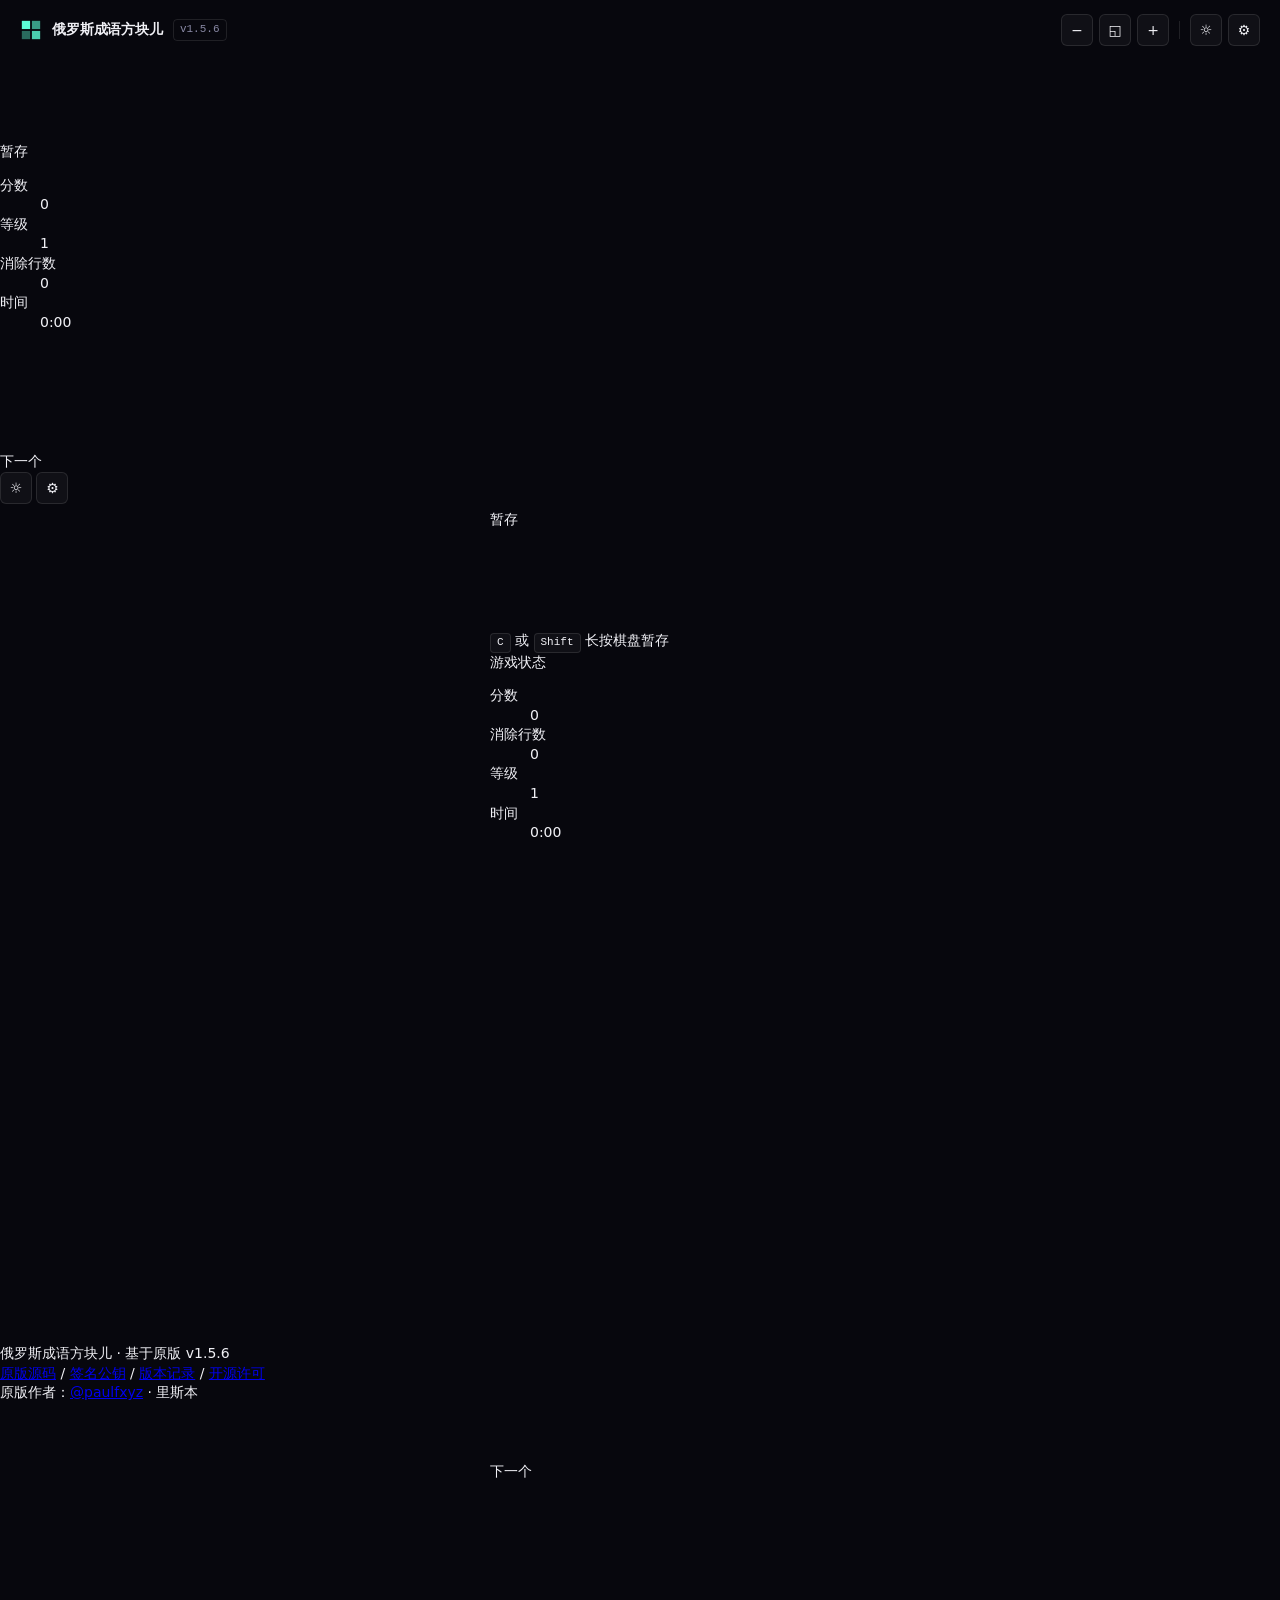
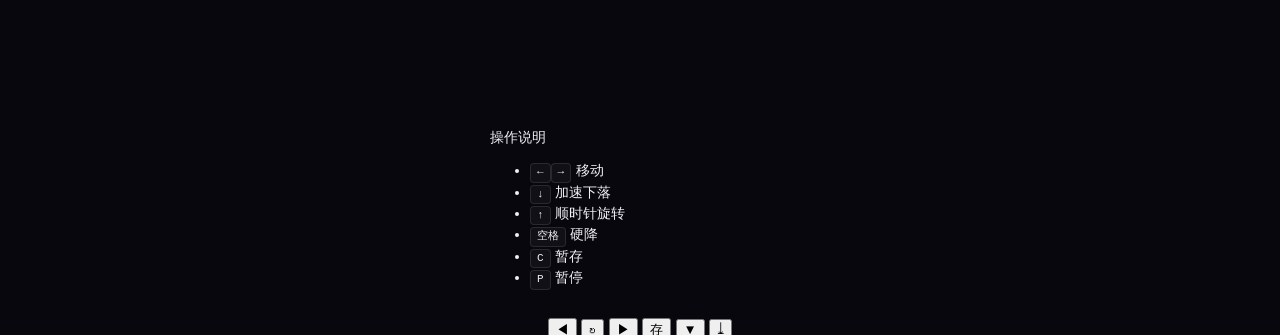
==== public/index.html @ 57b99056 "Add game page, styles, PWA manifest, service worker and idiom data" ====
<!DOCTYPE html>
<html lang="zh-CN" data-theme="modern" data-mode="dark">
<head>
  <meta charset="UTF-8" />
  <meta name="viewport" content="width=device-width, initial-scale=1, viewport-fit=cover, user-scalable=no" />
  <meta name="theme-color" content="#0a0a0f" />
  <title>俄罗斯成语方块儿</title>
  <meta name="description" content="支持离线单机运行的俄罗斯成语方块儿，可使用键盘、触摸和虚拟按键操作。" />
  <link rel="icon" type="image/svg+xml" href="assets/favicon.svg" />
  <link rel="manifest" href="manifest.webmanifest" />
  <link rel="stylesheet" href="css/base.css" />
  <link rel="stylesheet" href="css/themes.css" />
  <link rel="stylesheet" href="css/game.css" />
</head>
<body>
  <!-- Animated tetromino background -->
  <canvas id="bg-canvas" aria-hidden="true"></canvas>

  <!-- Top bar -->
  <header class="topbar">
    <div class="brand-group">
      <a class="brand" href="/" aria-label="俄罗斯成语方块儿，重新载入" title="重新载入">
        <svg width="22" height="22" viewBox="0 0 24 24" fill="none" aria-hidden="true">
          <rect x="2" y="2" width="9" height="9" fill="currentColor"/>
          <rect x="13" y="2" width="9" height="9" fill="currentColor" opacity=".6"/>
          <rect x="2" y="13" width="9" height="9" fill="currentColor" opacity=".4"/>
          <rect x="13" y="13" width="9" height="9" fill="currentColor" opacity=".8"/>
        </svg>
        <span>俄罗斯成语方块儿</span>
      </a>
      <a class="brand-version" href="https://github.com/paulfxyz/tetris/releases/tag/v1.5.6" target="_blank" rel="noopener" title="查看上游版本">v1.5.6</a>
    </div>
    <nav class="topbar-actions">
      <button class="iconbtn" id="btn-zoom-out" title="缩小" aria-label="缩小">−</button>
      <button class="iconbtn" id="btn-zoom-reset" title="适应屏幕" aria-label="适应屏幕">◱</button>
      <button class="iconbtn" id="btn-zoom-in" title="放大" aria-label="放大">+</button>
      <span class="sep" aria-hidden="true"></span>
      <button class="iconbtn" id="btn-mode" title="明暗模式" aria-label="切换明暗模式">☼</button>
      <button class="iconbtn" id="btn-settings" title="设置" aria-label="设置">⚙</button>
    </nav>
  </header>

  <!-- Mobile floating bar (HOLD · stats · NEXT · actions). Hidden on desktop via CSS. -->
  <div class="mobile-bar" id="mobile-bar" aria-label="游戏状态">
    <div class="mb-mini">
      <span class="mb-mini-label">暂存</span>
      <canvas id="hold-canvas-mobile" width="96" height="96" aria-label="暂存的成语方块"></canvas>
    </div>
    <dl class="mb-stats">
      <dt class="mb-stat-l">分数</dt><dd class="mb-stat-v" id="mb-score">0</dd>
      <dt class="mb-stat-l">等级</dt><dd class="mb-stat-v" id="mb-level">1</dd>
      <dt class="mb-stat-l">消除行数</dt><dd class="mb-stat-v" id="mb-lines">0</dd>
      <dt class="mb-stat-l">时间</dt><dd class="mb-stat-v" id="mb-time">0:00</dd>
    </dl>
    <div class="mb-mini">
      <span class="mb-mini-label">下一个</span>
      <canvas id="next-canvas-mobile" width="96" height="120" aria-label="即将出场的成语方块"></canvas>
    </div>
    <div class="mb-actions">
      <button class="iconbtn" id="btn-mode-mobile" title="明暗模式" aria-label="切换明暗模式">☼</button>
      <button class="iconbtn" id="btn-settings-mobile" title="设置" aria-label="设置">⚙</button>
    </div>
  </div>

  <!-- Main game stage -->
  <main class="stage">
    <div class="game-wrap" id="game-wrap">

      <!-- Left HUD -->
      <aside class="hud hud-left">
        <div class="hud-block">
          <div class="hud-label">暂存</div>
          <canvas id="hold-canvas" width="96" height="96" aria-label="暂存的成语方块"></canvas>
          <div class="hud-hint" aria-hidden="true">
            <span class="hint-desktop"><kbd>C</kbd> 或 <kbd>Shift</kbd></span>
            <span class="hint-mobile">长按棋盘暂存</span>
          </div>
        </div>
        <div class="hud-block">
          <div class="hud-label">游戏状态</div>
          <dl class="stats">
            <dt>分数</dt><dd id="stat-score">0</dd>
            <dt>消除行数</dt><dd id="stat-lines">0</dd>
            <dt>等级</dt><dd id="stat-level">1</dd>
            <dt>时间</dt><dd id="stat-time">0:00</dd>
          </dl>
        </div>
      </aside>

      <!-- Board -->
      <section class="board-frame" aria-label="游戏棋盘">
        <canvas id="game-canvas" width="300" height="600"></canvas>

        <!-- Overlay: title / pause / game over -->
        <div class="overlay" id="overlay">
          <div class="overlay-card" id="overlay-card">
            <!-- Filled by JS -->
          </div>
        </div>
      </section>

      <!-- Right HUD -->
      <aside class="hud hud-right">
        <div class="hud-block">
          <div class="hud-label">下一个</div>
          <canvas id="next-canvas" width="96" height="240" aria-label="即将出场的成语方块"></canvas>
        </div>
        <div class="hud-block hud-keys">
          <div class="hud-label">操作说明</div>
          <ul class="keys">
            <li><kbd>←</kbd><kbd>→</kbd> 移动</li>
            <li><kbd>↓</kbd> 加速下落</li>
            <li><kbd>↑</kbd> 顺时针旋转</li>
            <li><kbd>空格</kbd> 硬降</li>
            <li><kbd>C</kbd> 暂存</li>
            <li><kbd>P</kbd> 暂停</li>
          </ul>
        </div>
      </aside>
    </div>

    <!-- Virtual pad -->
    <div class="vpad" id="vpad" aria-label="虚拟按键">
      <button class="vbtn" data-action="left" aria-label="向左移动">◀</button>
      <button class="vbtn" data-action="rotate" aria-label="顺时针旋转">↻</button>
      <button class="vbtn" data-action="right" aria-label="向右移动">▶</button>
      <button class="vbtn" data-action="hold" aria-label="暂存">存</button>
      <button class="vbtn vbtn-down" data-action="soft" aria-label="加速下落">▼</button>
      <button class="vbtn vbtn-drop" data-action="drop" aria-label="硬降">⤓</button>
    </div>
  </main>

  <!-- 设置 dialog -->
  <dialog id="settings-dialog" class="dialog">
    <form method="dialog" class="dialog-form">
      <h2>设置</h2>

      <fieldset>
        <legend>主题</legend>
        <label><input type="radio" name="theme" value="classic" /> <span>经典：黑白方块</span></label>
        <label><input type="radio" name="theme" value="color" /> <span>彩色：像素方块</span></label>
        <label><input type="radio" name="theme" value="modern" /> <span>现代：玻璃方块与动画</span></label>
      </fieldset>

      <fieldset>
        <legend>明暗模式</legend>
        <label><input type="radio" name="mode" value="dark" /> <span>深色</span></label>
        <label><input type="radio" name="mode" value="light" /> <span>浅色</span></label>
      </fieldset>

      <fieldset>
        <legend>显示</legend>
        <label class="row"><span>缩放</span>
          <input type="range" name="zoom" min="60" max="160" step="5" />
          <output name="zoom-out">100%</output>
        </label>
        <label class="row"><span>适应屏幕</span>
          <input type="checkbox" name="fit" />
        </label>
        <label class="row"><span>显示虚拟按键</span>
          <select name="vpad-mode">
            <option value="auto">自动（触摸设备）</option>
            <option value="always">始终显示</option>
            <option value="never">始终隐藏</option>
          </select>
        </label>
      </fieldset>

      <fieldset>
        <legend>声音</legend>
        <label class="row"><span>音效</span><input type="checkbox" name="sfx" /></label>
        <label class="row"><span>音乐</span><input type="checkbox" name="music" /></label>
      </fieldset>

      <fieldset>
        <legend>可选排行榜</legend>
        <label class="row"><span>排行榜服务地址</span>
          <input type="url" name="server" placeholder="留空使用本站可选服务" />
        </label>
        <p class="hint">排行榜为可选功能。断网或服务不可用时仍能游戏并保存本地成绩；下载本地成绩无需联网。</p>
      </fieldset>

      <menu>
        <button value="cancel">关闭</button>
        <button value="save" class="primary">保存</button>
      </menu>
    </form>
  </dialog>

  <!-- Game-over dialog -->
  <dialog id="gameover-dialog" class="dialog">
    <form method="dialog" class="dialog-form" id="gameover-form">
      <h2>游戏结束</h2>
      <p class="final">
        <span><strong id="go-score">0</strong> 分</span>
        <span><strong id="go-lines">0</strong> 行</span>
        <span>等级 <strong id="go-level">1</strong></span>
        <span><strong id="go-time">0:00</strong></span>
      </p>

      <label class="row"><span>昵称</span><input name="name" maxlength="32" required placeholder="玩家" autocomplete="off" /></label>
      <label class="row"><span>留言</span><input name="tagline" maxlength="64" placeholder="我喜欢成语方块" autocomplete="off" /></label>
      <label class="row"><span>邮箱（可选）</span><input name="email" type="email" maxlength="120" placeholder="邮箱地址" autocomplete="off" /></label>

      <p class="hint" id="go-status"></p>

      <menu>
        <button value="cancel" formnovalidate>跳过</button>
        <button value="download" class="ghost">下载本地成绩</button>
        <button value="submit" class="primary">提交并下载</button>
      </menu>
    </form>
  </dialog>

  <!-- Footer -->
  <footer class="footer">
    <span>俄罗斯成语方块儿 · 基于原版 v1.5.6</span>
    <br />
    <a href="https://github.com/paulfxyz/tetris" target="_blank" rel="noopener">原版源码</a>
    <span class="sep">/</span>
    <a href="/pubkey.asc" target="_blank" rel="noopener">签名公钥</a>
    <span class="sep">/</span>
    <a href="https://github.com/paulfxyz/tetris/releases" target="_blank" rel="noopener">版本记录</a>
    <span class="sep">/</span>
    <a href="https://github.com/paulfxyz/tetris/blob/main/LICENSE" target="_blank" rel="noopener">开源许可</a>
    <br />
    <span>原版作者：<a href="https://github.com/paulfxyz" target="_blank" rel="noopener">@paulfxyz</a> · 里斯本</span>
  </footer>

  <script type="module" src="js/app.js"></script>
</body>
</html>
---- public/css/base.css ----
/* tetris — base.css
 * Reset, layout, generic chrome. Theme-agnostic. */

*, *::before, *::after { box-sizing: border-box; }
html, body { margin: 0; padding: 0; height: 100%; }
html { -webkit-text-size-adjust: 100%; }
body {
  font-family: system-ui, 'PingFang SC', 'Microsoft YaHei', sans-serif;
  font-size: 14px;
  line-height: 1.4;
  color: var(--color-text);
  background: var(--color-bg);
  overscroll-behavior: none;
  -webkit-tap-highlight-color: transparent;
  touch-action: manipulation;
  min-height: 100dvh;
  overflow: hidden;
}

/* Background canvas (tetromino field) */
#bg-canvas {
  position: fixed; inset: 0;
  width: 100%; height: 100%;
  z-index: 0;
  pointer-events: none;
  opacity: var(--bg-opacity, .35);
}

/* Topbar */
.topbar {
  position: relative;
  z-index: 10;
  display: flex; align-items: center; justify-content: space-between;
  padding: 14px 20px;
  padding-top: max(14px, env(safe-area-inset-top));
}
.brand-group { display: inline-flex; align-items: center; gap: 10px; }
.brand {
  display: inline-flex; align-items: center; gap: 10px;
  text-decoration: none; color: var(--color-text);
  font-weight: 700; letter-spacing: -.01em;
  cursor: pointer;
}
.brand:hover { opacity: .85; }
.brand svg { color: var(--color-accent); }
.brand-version {
  font-family: 'JetBrains Mono', monospace;
  font-size: 11px; font-weight: 500;
  color: var(--color-text-muted);
  padding: 2px 6px;
  border: 1px solid var(--color-border);
  border-radius: 4px;
  text-decoration: none;
  transition: color .15s ease, border-color .15s ease;
}
.brand-version:hover { color: var(--color-text); border-color: var(--color-text-muted); }
.topbar-actions { display: flex; align-items: center; gap: 6px; }
.iconbtn {
  height: 32px; min-width: 32px; padding: 0 8px;
  background: var(--color-surface);
  color: var(--color-text);
  border: 1px solid var(--color-border);
  border-radius: 6px;
  font-family: inherit; font-size: 14px;
  cursor: pointer;
  transition: background .15s, transform .1s, border-color .15s;
}
.iconbtn:hover { background: var(--color-surface-hover); }
.iconbtn:active { transform: scale(.96); }
.topbar-actions .sep {
  width: 1px; height: 18px; background: var(--color-border); margin: 0 4px;
}

/* Stage */
.stage {
  position: relative; z-index: 5;
  display: flex; flex-direction: column; align-items: center;
  gap: 14px;
  padding: 6px 16px 16px;
  padding-bottom: max(16px, env(safe-area-inset-bottom));
  height: calc(100dvh - 60px);
}

/* Dialog (settings & game-over) */
.dialog {
  border: 1px solid var(--color-border);
  background: var(--color-surface-strong);
  color: var(--color-text);
  border-radius: 12px;
  padding: 0;
  max-width: 480px; width: calc(100% - 32px);
  box-shadow: 0 20px 60px rgba(0,0,0,.4);
}
.dialog::backdrop {
  /* v1.5.6 — strengthen the backdrop on mobile so the dialog reads as a
   * full takeover even when iOS bleeds position:fixed siblings on top of
   * the dialog top-layer. The JS-driven `body.dialog-open` rule in
   * game.css also hides the vpad + mobile-bar entirely while we're up. */
  background: rgba(0,0,0,.78);
  backdrop-filter: blur(8px);
  -webkit-backdrop-filter: blur(8px);
}
.dialog-form { padding: 22px 24px; display: grid; gap: 14px; }
.dialog-form h2 { margin: 0 0 4px; font-size: 18px; font-weight: 700; }
.dialog-form fieldset {
  border: 1px solid var(--color-border);
  border-radius: 8px;
  padding: 12px 14px;
  display: grid; gap: 8px;
}
.dialog-form legend { padding: 0 6px; color: var(--color-text-muted); font-size: 12px; text-transform: uppercase; letter-spacing: .06em; }
.dialog-form label { display: flex; align-items: center; gap: 10px; cursor: pointer; }
.dialog-form label.row { display: grid; grid-template-columns: minmax(75px, 110px) minmax(0, 1fr) auto; gap: 8px; align-items: center; }
.dialog-form label.row > span { color: var(--color-text-muted); font-size: 13px; }
.dialog-form input[type=text],
.dialog-form input[type=email],
.dialog-form input[type=url],
.dialog-form select,
.dialog-form input:not([type]) {
  background: var(--color-surface);
  border: 1px solid var(--color-border);
  color: var(--color-text);
  border-radius: 6px;
  padding: 8px 10px;
  font: inherit;
  width: 100%;
}
.dialog-form input[type=range] { width: 100%; }
.dialog-form input, .dialog-form select { min-width: 0; }
.dialog-form menu { flex-wrap: wrap; }
.dialog-form, .overlay-card { overflow-wrap: anywhere; }
.dialog-form .hint { font-size: 12px; color: var(--color-text-muted); margin: 0; }
.dialog-form menu { display: flex; gap: 8px; justify-content: flex-end; margin: 4px 0 0; padding: 0; list-style: none; }
.dialog-form menu button {
  background: var(--color-surface);
  border: 1px solid var(--color-border);
  color: var(--color-text);
  padding: 8px 14px;
  border-radius: 6px;
  font: inherit;
  cursor: pointer;
}
.dialog-form menu button.primary {
  background: var(--color-accent);
  color: var(--color-on-accent);
  border-color: transparent;
  font-weight: 600;
}
.dialog-form menu button.ghost { background: transparent; }
.final { display: flex; gap: 14px; flex-wrap: wrap; color: var(--color-text-muted); margin: 0; }
.final strong { color: var(--color-text); font-family: 'JetBrains Mono', monospace; }

kbd {
  display: inline-block;
  padding: 1px 6px;
  background: var(--color-surface);
  border: 1px solid var(--color-border);
  border-radius: 4px;
  font-family: 'JetBrains Mono', monospace;
  font-size: 11px;
  color: var(--color-text);
}

/* Reduce motion */
@media (prefers-reduced-motion: reduce) {
  *, *::before, *::after { animation: none !important; transition: none !important; }
}
---- public/css/themes.css ----
/* tetris — themes.css
 * 3 themes × 2 modes (dark/light). Theme is set on <html data-theme=…> data-mode=…
 *
 * Tokens:
 *   --color-bg              page background
 *   --color-surface         panels
 *   --color-surface-strong  dialog
 *   --color-surface-hover   hover
 *   --color-border          hairlines
 *   --color-text            primary text
 *   --color-text-muted      secondary text
 *   --color-accent          primary CTA
 *   --color-on-accent       text on accent
 *   --color-grid            playfield gridline
 *   --color-board-bg        inside the board
 *   --font-game             font used for HUD numbers
 *   --piece-*               tetromino fills
 *   --board-style           'flat' | 'glass' | 'pixel'
 *   --bg-opacity            background canvas opacity
 *   --modern-glow           how much modern theme glows (0..1)
 */

/* =====================================================================
 * MODERN — glass blocks, neon, animated. Lots of motion and effects.
 * ===================================================================== */
html[data-theme="modern"][data-mode="dark"] {
  --color-bg: #07070d;
  --color-surface: rgba(255, 255, 255, .04);
  --color-surface-strong: #0e0e18;
  --color-surface-hover: rgba(255, 255, 255, .08);
  --color-border: rgba(255, 255, 255, .10);
  --color-text: #f0f0f5;
  --color-text-muted: #8a8aa6;
  --color-accent: #5cffd8;
  --color-on-accent: #04201a;
  --color-grid: rgba(255, 255, 255, .045);
  --color-board-bg: rgba(8, 8, 18, .55);
  --font-game: 'Space Grotesk', sans-serif;
  --board-style: glass;
  --bg-opacity: .45;
  --modern-glow: 1;
  --piece-I: #5cffd8;
  --piece-O: #ffd166;
  --piece-T: #c084fc;
  --piece-S: #34d399;
  --piece-Z: #ff6b9d;
  --piece-J: #60a5fa;
  --piece-L: #fb923c;
}
html[data-theme="modern"][data-mode="light"] {
  --color-bg: #f3f4f8;
  --color-surface: rgba(255, 255, 255, .65);
  --color-surface-strong: #ffffff;
  --color-surface-hover: rgba(0, 0, 0, .04);
  --color-border: rgba(15, 15, 30, .12);
  --color-text: #0e0e18;
  --color-text-muted: #58586c;
  --color-accent: #0ea5e9;
  --color-on-accent: #ffffff;
  --color-grid: rgba(0, 0, 0, .05);
  --color-board-bg: rgba(255, 255, 255, .72);
  --font-game: 'Space Grotesk', sans-serif;
  --board-style: glass;
  --bg-opacity: .25;
  --modern-glow: .6;
  --piece-I: #06b6d4;
  --piece-O: #f59e0b;
  --piece-T: #a855f7;
  --piece-S: #10b981;
  --piece-Z: #ef4444;
  --piece-J: #2563eb;
  --piece-L: #ea580c;
}

/* =====================================================================
 * COLOR — vibrant GBC pixel art. Strong, saturated, big chunky pixels.
 * ===================================================================== */
html[data-theme="color"][data-mode="dark"] {
  --color-bg: #1a1c2c;
  --color-surface: #2c2e44;
  --color-surface-strong: #20223a;
  --color-surface-hover: #383a55;
  --color-border: #585b7a;
  --color-text: #ffffff;
  --color-text-muted: #b0b3d0;
  --color-accent: #ffcd75;
  --color-on-accent: #1a1c2c;
  --color-grid: #2c2e44;
  --color-board-bg: #0e0f1a;
  --font-game: 'Press Start 2P', 'JetBrains Mono', monospace;
  --board-style: pixel;
  --bg-opacity: .35;
  --modern-glow: 0;
  --piece-I: #41a6f6;
  --piece-O: #ffcd75;
  --piece-T: #b25dff;
  --piece-S: #59c135;
  --piece-Z: #ef4f88;
  --piece-J: #29adff;
  --piece-L: #ef7d57;
}
html[data-theme="color"][data-mode="light"] {
  /* Bright candy palette — like a sun-bleached arcade cabinet */
  --color-bg: #ffe8a3;
  --color-surface: #ffffff;
  --color-surface-strong: #fff7e0;
  --color-surface-hover: #fff0c0;
  --color-border: #4a3a1a;
  --color-text: #1a1c2c;
  --color-text-muted: #5a4a30;
  --color-accent: #e53170;
  --color-on-accent: #ffffff;
  --color-grid: #fff0c0;
  --color-board-bg: #fff7e0;
  --font-game: 'Press Start 2P', 'JetBrains Mono', monospace;
  --board-style: pixel;
  --bg-opacity: .55;
  --modern-glow: 0;
  --piece-I: #15a3d8;
  --piece-O: #ff9f1c;
  --piece-T: #b14aff;
  --piece-S: #34a800;
  --piece-Z: #e53170;
  --piece-J: #2255cc;
  --piece-L: #ff6b35;
}

/* =====================================================================
 * CLASSIC — STRICTLY black & white. No tints, no colors. Game Boy DMG.
 * ===================================================================== */
html[data-theme="classic"][data-mode="dark"] {
  /* Terminal: pure black + monochrome whites */
  --color-bg: #000000;
  --color-surface: #0a0a0a;
  --color-surface-strong: #0f0f0f;
  --color-surface-hover: #1a1a1a;
  --color-border: #2a2a2a;
  --color-text: #ffffff;
  --color-text-muted: #888888;
  --color-accent: #ffffff;
  --color-on-accent: #000000;
  --color-grid: #1a1a1a;
  --color-board-bg: #050505;
  --font-game: 'JetBrains Mono', monospace;
  --board-style: flat;
  --bg-opacity: .12;
  --modern-glow: 0;
  /* All pieces use white/grey shades — STRICTLY monochrome */
  --piece-I: #ffffff;
  --piece-O: #e0e0e0;
  --piece-T: #c8c8c8;
  --piece-S: #b0b0b0;
  --piece-Z: #989898;
  --piece-J: #808080;
  --piece-L: #686868;
}
html[data-theme="classic"][data-mode="light"] {
  /* Paper/printer style — strict black ink on warm white */
  --color-bg: #f4f1ea;
  --color-surface: #ffffff;
  --color-surface-strong: #ffffff;
  --color-surface-hover: #ece8df;
  --color-border: #1a1a1a;
  --color-text: #000000;
  --color-text-muted: #555555;
  --color-accent: #000000;
  --color-on-accent: #ffffff;
  --color-grid: #d8d4cb;
  --color-board-bg: #ffffff;
  --font-game: 'JetBrains Mono', monospace;
  --board-style: flat;
  --bg-opacity: .10;
  --modern-glow: 0;
  /* All pieces use black/grey shades */
  --piece-I: #000000;
  --piece-O: #1a1a1a;
  --piece-T: #333333;
  --piece-S: #4d4d4d;
  --piece-Z: #666666;
  --piece-J: #808080;
  --piece-L: #999999;
}
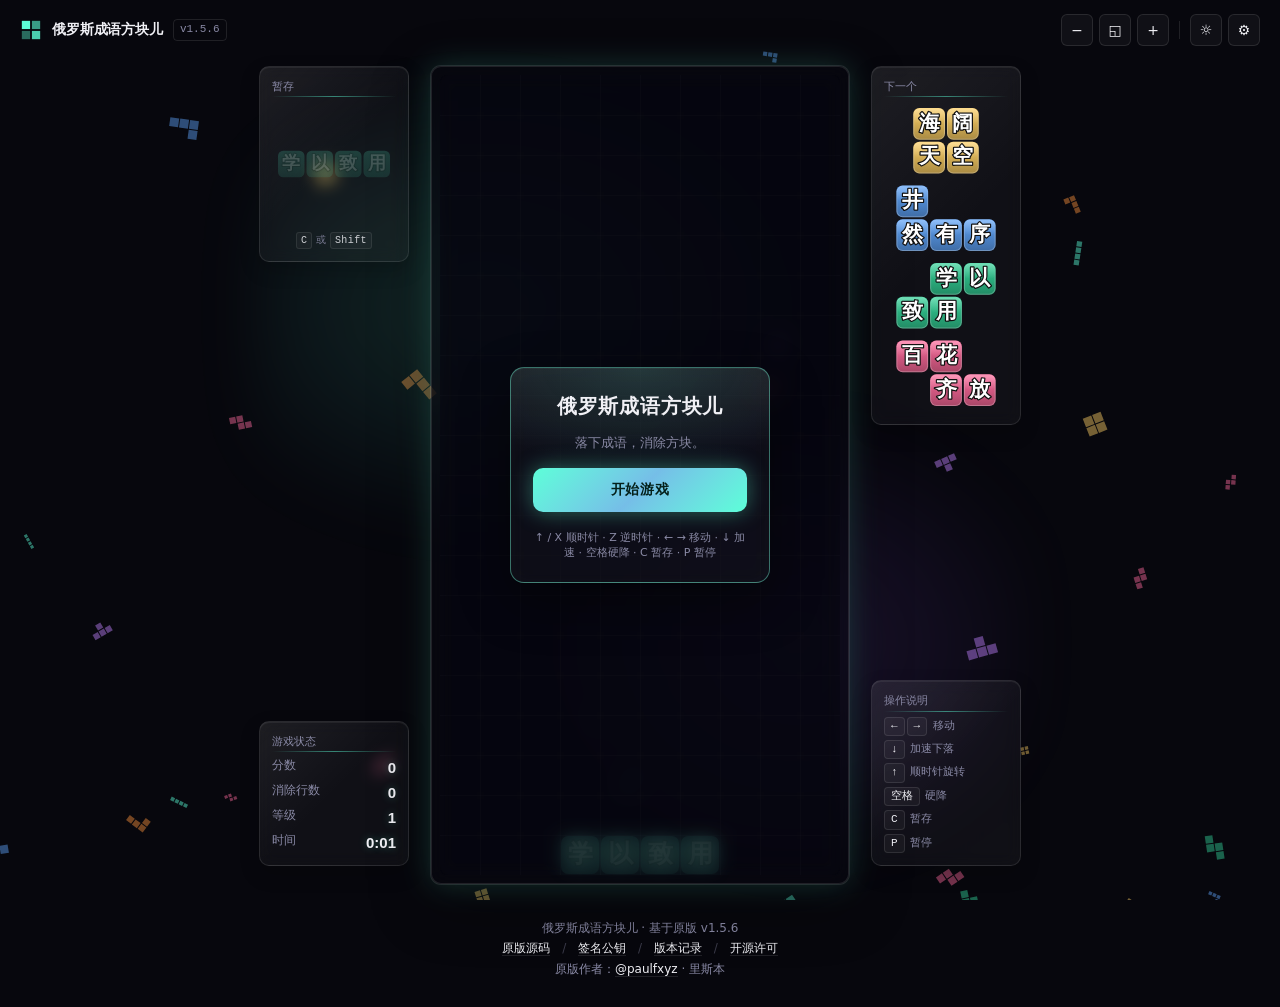
==== commit f51558c8: "Publish current idiom tetris demo" ====
--- a/public/index.html
+++ b/public/index.html
@@ -19,7 +19,7 @@
   <!-- Top bar -->
   <header class="topbar">
     <div class="brand-group">
-      <a class="brand" href="/" aria-label="俄罗斯成语方块儿，重新载入" title="重新载入">
+      <a class="brand" href="./" aria-label="俄罗斯成语方块儿，重新载入" title="重新载入">
         <svg width="22" height="22" viewBox="0 0 24 24" fill="none" aria-hidden="true">
           <rect x="2" y="2" width="9" height="9" fill="currentColor"/>
           <rect x="13" y="2" width="9" height="9" fill="currentColor" opacity=".6"/>
--- a/public/css/game.css
+++ b/public/css/game.css
@@ -0,0 +1,833 @@
+/* tetris — game.css
+ * Layout of HUDs, board, virtual pad and overlay. */
+
+/* Single source of truth for board size: --board-h (CSS pixels, no DPR/transform).
+ * Set by app.js fitToScreen() based on available viewport, then multiplied by the
+ * user's manual zoom (60–160%). All downstream sizes (canvas, HUDs, gap) derive
+ * from this so the layout cannot disagree with itself. */
+.game-wrap {
+  /* v1.4.1: both --board-h AND --board-w set explicitly by app.js (applyBoardSize).
+   * The JS computes an INTEGER cell size that fits both height & width budgets,
+   * then sets --board-h = cell*20 and --board-w = cell*10. CSS never derives
+   * either dimension from the other — that was the v1.4.0 bug: --board-w =
+   * calc(--board-h/2) plus a CSS transition meant the canvas's width and height
+   * could disagree mid-transition, leaving a phantom empty band at the bottom
+   * of the board frame. No transitions on board dims — instant snap. */
+  --board-h: 600px;
+  --board-w: 300px;
+  --hud-w: clamp(96px, calc(var(--board-h) * .22), 150px);
+  --gap: clamp(8px, calc(var(--board-h) * .03), 22px);
+
+  display: grid;
+  /* v1.4.3: middle column is `auto` (not `var(--board-w)`) so .board-frame
+   * shrink-wraps tightly around its canvas. Otherwise, with global border-box
+   * box-sizing, the frame's content area = --board-w minus 18px (padding+border),
+   * so the canvas (at --board-w) would overflow the frame's right edge by ~18px. */
+  grid-template-columns: var(--hud-w) auto var(--hud-w);
+  gap: var(--gap);
+  justify-content: center;
+  /* align-items: start makes HUD columns match the board's intrinsic height
+   * instead of stretching to the tallest sibling. Combined with the board
+   * canvas being height: var(--board-h), this guarantees the row's effective
+   * height = the board's height — no empty space below the board on zoom-out. */
+  align-items: start;
+  /* No transform: scale() anywhere. Zoom is realized by changing --board-h
+   * directly, which makes the canvas's CSS size change — so getBoundingClientRect()
+   * and canvas.width agree, no aliasing, no smear, no empty space mismatch.
+   * No CSS transition on --board-h / --board-w either: a 200 ms tween between
+   * old and new sizes made renderer.resize() (called after a double-rAF) capture
+   * an intermediate width while the final height kept growing — exactly what
+   * produced the empty band reported in v1.4.0. Snap instantly instead. */
+}
+
+/* HUDs flex to fill the board's height: HOLD (or NEXT) sits flush at the top,
+ * the remaining HUD block (STATS / KEYS) anchored at the bottom. This keeps
+ * both side rails visually aligned with the top and bottom of the board
+ * regardless of how tall the board ends up. */
+.hud { height: var(--board-h); justify-content: space-between; }
+
+.hud { display: flex; flex-direction: column; gap: 14px; }
+.hud-block {
+  background: var(--color-surface);
+  border: 1px solid var(--color-border);
+  border-radius: 10px;
+  padding: 12px;
+  backdrop-filter: blur(8px);
+}
+.hud-label {
+  font-size: 11px;
+  text-transform: uppercase;
+  letter-spacing: .12em;
+  color: var(--color-text-muted);
+  margin-bottom: 8px;
+}
+.hud-block canvas {
+  display: block; width: 100%; height: auto;
+  image-rendering: pixelated;
+}
+/* Keep CSS sizing independent of the repeatedly resized bitmap. */
+#hold-canvas { aspect-ratio: 1; }
+#next-canvas { aspect-ratio: 2 / 5; }
+.hud-hint {
+  margin-top: 6px;
+  font-size: 10px;
+  letter-spacing: .04em;
+  color: var(--color-text-muted);
+  text-align: center;
+  line-height: 1.3;
+  opacity: .85;
+}
+.hud-hint kbd {
+  font-family: 'JetBrains Mono', monospace;
+  font-size: 10px;
+  padding: 1px 4px;
+  border: 1px solid var(--color-border);
+  border-radius: 3px;
+  background: var(--color-surface);
+}
+/* Show mobile hint only on coarse pointers (touch), desktop hint on fine pointers */
+.hud-hint .hint-mobile { display: none; }
+@media (pointer: coarse) {
+  .hud-hint .hint-desktop { display: none; }
+  .hud-hint .hint-mobile { display: inline; }
+}
+.stats { margin: 0; display: grid; grid-template-columns: auto 1fr; gap: 4px 10px; }
+.stats dt { color: var(--color-text-muted); font-size: 12px; }
+.stats dd {
+  margin: 0;
+  font-family: var(--font-game);
+  font-variant-numeric: tabular-nums lining-nums;
+  font-size: 15px; font-weight: 600;
+  text-align: right;
+}
+.keys { list-style: none; padding: 0; margin: 0; display: grid; gap: 4px; font-size: 12px; color: var(--color-text-muted); }
+.keys kbd { margin-right: 2px; }
+.keys, .hud-label { letter-spacing: normal; }
+.keys { font-size: 11px; }
+
+/* Board */
+.board-frame {
+  position: relative;
+  background: var(--color-board-bg);
+  border: 1px solid var(--color-border);
+  border-radius: 10px;
+  padding: 8px;
+  /* v1.4.3: width:max-content + overflow:hidden together guarantee the frame
+   * is sized exactly to its canvas (canvas drives width, frame's padding adds
+   * to outer width) AND any future bleed-past-edge cannot escape the rounded
+   * border. Fixes the right-overflow bug where cells were drawn past the frame. */
+  width: max-content;
+  overflow: hidden;
+  backdrop-filter: blur(10px);
+  box-shadow: 0 10px 30px rgba(0,0,0,.25);
+}
+html[data-theme="classic"] .board-frame { box-shadow: 0 0 0 1px var(--color-border); }
+html[data-theme="color"] .board-frame { box-shadow: inset 0 0 0 2px var(--color-border); border-radius: 4px; }
+html[data-theme="color"] .hud-block { border-radius: 4px; box-shadow: inset 0 0 0 2px var(--color-border); }
+
+/* Board dimensions.
+ * Base 300x600. On taller windows we expand both dims while preserving the
+ * 1:2 aspect ratio so the playfield naturally fills more vertical space
+ * without ever clipping. clamp() picks the size based on viewport height. */
+/* Canvas derives directly from --board-h. No clamps, no dvh, no aspect-ratio
+ * override — width is exactly half the height, always. JS snaps --board-h to
+ * a multiple of ROWS (20) so the cell size (= width/10 = height/20) is an
+ * integer number of CSS pixels — that's what guarantees the play grid
+ * aligns pixel-perfectly with the board frame at every zoom level. */
+#game-canvas {
+  display: block;
+  width: var(--board-w);
+  height: var(--board-h);
+  image-rendering: auto;
+}
+
+/* Overlay (title / pause / game over).
+ * The full-board dim+blur backdrop. .overlay-card is a properly styled
+ * floating card centered inside it — not a bare grid — so the Press Start
+ * screen reads as a real modal: padded, rounded, bordered, glowed. */
+/* v1.4.3: solid rgba background BEFORE color-mix() so iOS Safari (which can
+ * fail color-mix() silently and end up transparent → invisible overlay) has
+ * a reliable fallback. Same for the card. */
+.overlay {
+  position: absolute; inset: 8px;
+  display: flex; align-items: center; justify-content: center;
+  border-radius: 8px;
+  background: rgba(0, 0, 0, .55);
+  background: color-mix(in srgb, var(--color-board-bg) 78%, transparent);
+  backdrop-filter: blur(8px);
+  -webkit-backdrop-filter: blur(8px);
+  text-align: center;
+  padding: 16px;
+  transition: opacity .2s;
+}
+.overlay[hidden] { display: none; }
+.overlay[data-mode="pause"] {
+  inset: 8px 8px auto auto; padding: 0; background: none;
+  backdrop-filter: none; -webkit-backdrop-filter: none;
+}
+.overlay[data-mode="pause"] .overlay-card {
+  display: block; width: auto; padding: 0; border: 0;
+  box-shadow: none; background: none; backdrop-filter: none; -webkit-backdrop-filter: none;
+}
+.overlay[data-mode="pause"] button {
+  padding: 5px 8px; font-size: 12px; color: var(--color-text);
+  background: var(--color-surface); border: 1px solid var(--color-border); border-radius: 5px;
+}
+@media (max-width: 760px) {
+  .overlay[data-mode="pause"] { top: 68px; z-index: 31; }
+}
+.overlay-card {
+  display: grid;
+  gap: 14px;
+  /* Sized to scale with the larger desktop boards while staying readable. */
+  width: min(260px, calc(100% - 32px));
+  padding: 24px 22px 22px;
+  border-radius: 14px;
+  background: rgba(20, 20, 24, .92);
+  background: color-mix(in srgb, var(--color-surface) 92%, transparent);
+  border: 1px solid var(--color-border);
+  box-shadow:
+    0 1px 0 rgba(255,255,255,.04) inset,
+    0 18px 50px rgba(0,0,0,.45);
+  backdrop-filter: blur(10px);
+  -webkit-backdrop-filter: blur(10px);
+}
+.overlay-card h1 {
+  font-family: var(--font-game);
+  font-size: 20px; margin: 0;
+  letter-spacing: .04em;
+}
+.overlay-card p { margin: 0; color: var(--color-text-muted); font-size: 13px; }
+.overlay-card .cta {
+  background: var(--color-accent); color: var(--color-on-accent);
+  border: none; padding: 12px 18px; border-radius: 10px;
+  font: inherit; font-weight: 600; cursor: pointer;
+  font-family: var(--font-game);
+  letter-spacing: .04em;
+  margin-top: 2px;
+}
+.overlay-card .cta:active { transform: scale(.97); }
+.overlay-card small { color: var(--color-text-muted); font-size: 11px; margin-top: 4px; }
+
+/* Virtual pad */
+.vpad {
+  display: none;
+  grid-template-columns: repeat(3, 1fr);
+  gap: 10px;
+  width: min(360px, 100%);
+}
+body.vpad-on .vpad { display: grid; }
+.vbtn {
+  height: 56px;
+  background: var(--color-surface);
+  border: 1px solid var(--color-border);
+  color: var(--color-text);
+  border-radius: 10px;
+  font-size: 22px;
+  font-family: inherit;
+  cursor: pointer;
+  user-select: none;
+  -webkit-user-select: none;
+  touch-action: manipulation;
+  transition: background .12s, transform .08s;
+}
+.vbtn:active { background: var(--color-surface-hover); transform: scale(.96); }
+.vbtn-drop { background: color-mix(in srgb, var(--color-accent) 18%, var(--color-surface)); }
+
+/* =====================================================================
+ * MOBILE-ONLY HUD HIDDEN ON DESKTOP
+ * The .mobile-bar element exists in the DOM for all viewports but must
+ * NEVER show on desktop. The mobile media query below re-enables it.
+ * ===================================================================== */
+.mobile-bar { display: none; }
+
+/* =====================================================================
+ * MOBILE (v1.5.0 redesign) — fullscreen board + gesture-first
+ * =====================================================================
+ * Goals:
+ *   - The BOARD is the entire screen, edge-to-edge. No padding, no margin,
+ *     no frame border eating pixels. The play area is the primary surface.
+ *   - A minimal top floating bar shows HOLD · stats · NEXT, overlaid on the
+ *     board with a subtle backdrop so it never blocks play.
+ *   - Gestures are the primary control: tap=rotate, swipe L/R=move,
+ *     swipe down=soft drop, swipe up=hard drop, long-press=hold.
+ *   - The vpad is a floating safety net: at very low opacity by default
+ *     (so users can DISCOVER the gestures), reveals at full opacity when
+ *     touched on a non-swipe area. Tap a button to act, tap outside to dismiss. */
+@media (max-width: 760px) {
+  /* v1.5.3 — lock the document so iOS Safari can't rubber-band scroll the
+   * whole page during a soft-drop drag. `position: fixed` on body removes
+   * the document from the scroll container entirely — stronger than just
+   * `overflow: hidden`, which iOS sometimes still scrolls past.
+   *
+   * Using `100dvh` (not `100%`) so the body matches the *visual* viewport,
+   * not the layout viewport. Without this iOS anchors `position: fixed`
+   * children (vpad, mobile-bar) to a body that's taller than the painted
+   * area, which pushed the vpad ~200px above the screen edge. */
+  html, body {
+    overflow: hidden;
+    overscroll-behavior: none;
+    position: fixed;
+    width: 100%;
+    height: 100dvh;
+    touch-action: none;
+  }
+
+  /* TOPBAR — collapsed to nothing (its actions moved into .mobile-bar). */
+  .topbar {
+    position: fixed;
+    top: 0; left: 0; right: 0;
+    padding: 6px 10px;
+    padding-top: max(6px, env(safe-area-inset-top));
+    background: transparent;
+    border-bottom: none;
+    z-index: 30;
+    pointer-events: none;
+    display: none; /* mobile-bar replaces this entirely on phones */
+  }
+
+  /* STAGE — occupies the FULL viewport. Board is the hero. */
+  .stage {
+    gap: 0;
+    padding: 0;
+    height: 100dvh;
+    width: 100vw;
+    justify-content: center;
+    align-items: stretch;
+  }
+
+  /* GAME-WRAP — just a positioning context. */
+  .game-wrap {
+    grid-template-columns: 1fr;
+    grid-template-rows: 1fr;
+    gap: 0;
+    width: 100%;
+    height: 100%;
+    align-items: stretch;
+    justify-items: center;
+  }
+
+  /* Side HUDs hidden on mobile (content mirrored into .mobile-bar). */
+  .hud-left, .hud-right, .hud-keys { display: none; }
+
+  /* BOARD-FRAME — edge-to-edge, no padding, no border, no rounded corners.
+   * v1.5.2 — `touch-action: none` tells iOS we handle every gesture on the
+   * board ourselves. Without this, swiping down still triggered Safari's
+   * page-scroll / pull-to-refresh on top of our soft-drop handler, which
+   * felt like the play area was sliding under the finger. */
+  /* v1.5.4 — canvas pinned to the BOTTOM of the frame (was: centered).
+   * The canvas snaps to an integer cell size, so there's almost always a
+   * few px of slack between `--board-h` and the height budget. Centering
+   * split that slack equally above & below, which left ~80–170 px of empty
+   * black space *under* the bottom playfield row — right where the user
+   * expected the vpad to live. Anchoring the canvas to the bottom shoves
+   * all of the slack up under the floating mobile-bar instead. Net effect:
+   * bottom playfield row hugs the home-indicator area, and the vpad
+   * overlays the lowest few rows of the board (classic touch tetris). */
+  .board-frame {
+    grid-row: 1; grid-column: 1;
+    padding: 0;
+    border: none;
+    border-radius: 0;
+    width: 100%;
+    height: 100%;
+    align-self: stretch;
+    justify-self: stretch;
+    background: var(--color-board-bg);
+    box-shadow: none;
+    display: flex;
+    align-items: flex-end;
+    justify-content: center;
+    overflow: hidden;
+    touch-action: none;
+    -webkit-user-select: none;
+    user-select: none;
+  }
+  #game-canvas {
+    width: var(--board-w);
+    height: var(--board-h);
+  }
+
+  /* MOBILE BAR — single floating horizontal strip with HOLD · stats · NEXT + actions.
+   * Positioned just below the safe-area top, overlaid on the board.
+   *
+   * v1.5.3 — tucked tighter to the status bar (no extra +6 padding) so the
+   * top of the board gains ~14 px of vertical room. */
+  .mobile-bar {
+    position: fixed;
+    top: max(4px, env(safe-area-inset-top));
+    left: 8px; right: 8px;
+    z-index: 30;
+    display: flex;
+    align-items: center;
+    gap: 8px;
+    padding: 6px 8px;
+    border-radius: 10px;
+    background: rgba(15, 15, 20, .65);
+    border: 1px solid rgba(255, 255, 255, .06);
+    backdrop-filter: blur(6px) saturate(140%);
+    -webkit-backdrop-filter: blur(6px) saturate(140%);
+    font-family: var(--font-game);
+    color: rgba(255, 255, 255, .92);
+  }
+  .mobile-bar .mb-mini {
+    display: flex; align-items: center; gap: 6px;
+    flex: 0 0 auto;
+  }
+  .mobile-bar .mb-mini-label {
+    font-size: 8px; letter-spacing: .12em;
+    text-transform: uppercase;
+    color: rgba(255, 255, 255, .55);
+  }
+  .mobile-bar canvas {
+    display: block;
+    image-rendering: pixelated;
+    background: rgba(0, 0, 0, .3);
+    border-radius: 4px;
+  }
+  .mobile-bar #hold-canvas-mobile { width: 68px; height: 44px; }
+  .mobile-bar #next-canvas-mobile { width: 30px; height: 36px; }
+  /* Single horizontal row of stats: label val · label val · label val · label val.
+   * Using inline-flex via grid auto-flow column keeps the chip compact at
+   * 390 px and the values stay right of their labels. */
+  .mobile-bar .mb-stats {
+    flex: 1 1 auto;
+    display: grid;
+    grid-auto-flow: column;
+    grid-template-rows: 1fr;
+    grid-auto-columns: auto;
+    align-items: baseline;
+    gap: 2px 8px;
+    min-width: 0;
+    font-variant-numeric: tabular-nums lining-nums;
+    overflow: hidden;
+  }
+  .mobile-bar .mb-stat-l {
+    font-size: 8px; letter-spacing: .1em;
+    text-transform: uppercase;
+    color: rgba(255, 255, 255, .5);
+    margin-right: 2px;
+  }
+  .mobile-bar .mb-stat-v {
+    font-size: 12px; font-weight: 600;
+    text-align: left;
+    color: rgba(255, 255, 255, .95);
+    font-family: var(--font-game);
+    margin-right: 4px;
+  }
+  .mb-actions {
+    display: flex; gap: 4px; flex: 0 0 auto;
+  }
+  .mb-actions .iconbtn {
+    height: 28px; min-width: 28px; font-size: 13px;
+    background: transparent;
+    border: 1px solid rgba(255, 255, 255, .14);
+    color: rgba(255, 255, 255, .82);
+    border-radius: 6px;
+  }
+
+  /* VPAD — floating, very-low-opacity hint by default; full-opacity when
+   * the user touches the board (revealed for ~3 s, see input.js).
+   *
+   * v1.5.5 — centered vertically (was: pinned to bottom). Centering on
+   * the play area reads more naturally with the canvas pinned to the
+   * bottom of the frame: the d-pad floats at thumb height in the middle
+   * of the screen, exactly where the hand naturally rests. Use `top: 50%`
+   * + `translate(-50%, -50%)` so the pad doesn't care about Safari
+   * vs Chrome chrome differences — the viewport center is the viewport
+   * center on every iOS browser. */
+  .vpad {
+    position: fixed;
+    left: 50%;
+    top: 50%;
+    transform: translate(-50%, -50%);
+    z-index: 25;
+    display: grid;
+    grid-template-columns: repeat(3, minmax(0, 1fr));
+    grid-template-rows: 1fr 1fr;
+    gap: 5px;
+    width: min(360px, calc(100vw - 16px));
+    /* v1.5.4 — default opacity bumped slightly (0.08 → 0.15) so the pad is
+     * actually visible as a hint when the game starts; touchstart still
+     * reveals to full opacity (.96) for 3 s. */
+    opacity: 0.15;
+    transition: opacity .25s ease;
+    pointer-events: none;
+  }
+  body.vpad-reveal .vpad {
+    opacity: 0.96;
+    pointer-events: auto;
+  }
+  /* body.vpad-on is ignored on mobile — the v1.5.0 hint-mode is always shown. */
+  body.vpad-on .vpad { display: grid; }
+
+  .vbtn {
+    height: clamp(38px, 6dvh, 50px);
+    font-size: clamp(16px, 4vw, 20px);
+    border-radius: 9px;
+    border: 1px solid rgba(255, 255, 255, .14);
+    background: rgba(15, 15, 20, .82);
+    color: rgba(255, 255, 255, .92);
+  }
+  .vbtn-drop {
+    font-weight: 700;
+    background: color-mix(in srgb, var(--color-accent) 32%, rgba(15, 15, 20, .82));
+    border-color: color-mix(in srgb, var(--color-accent) 60%, rgba(255, 255, 255, .14));
+  }
+
+  /* OVERLAY (title / pause / game over) — fullscreen on mobile, solid bg.
+   *
+   * v1.5.6 — z-index bumped from 50 → 60 (above the mobile-bar at 30 and
+   * vpad at 25), and we use `body:has(...)` below to suppress the vpad +
+   * mobile-bar entirely while the overlay is visible so the title /
+   * pause / game-over modal reads as a real 100 % takeover. The solid
+   * bg is also bumped to .85 for a more decisive dim. */
+  .overlay {
+    position: fixed;
+    inset: 0;
+    background: rgba(0, 0, 0, .85);
+    backdrop-filter: none;
+    -webkit-backdrop-filter: none;
+    border-radius: 0;
+    padding: 24px;
+    z-index: 60;
+  }
+  .overlay-card {
+    padding: 20px 18px;
+    width: min(280px, calc(100% - 32px));
+    gap: 12px;
+    background: rgba(20, 20, 24, .98);
+    backdrop-filter: none;
+    -webkit-backdrop-filter: none;
+  }
+  .overlay-card h1 { font-size: 24px; }
+  .overlay-card p { font-size: 13px; }
+  .overlay-card small { font-size: 10px; line-height: 1.5; }
+  /* v1.5.6 — friendly heads-up on mobile that the game is better on a
+   * real keyboard. Subtle, italic, slightly warmer color so it doesn't
+   * compete with the cheat-sheet `<small>` above it. */
+  .overlay-card .mobile-tip {
+    font-size: 10px;
+    font-style: italic;
+    color: color-mix(in srgb, var(--color-accent) 60%, var(--color-text-muted));
+    margin-top: 2px;
+    line-height: 1.4;
+  }
+
+  /* v1.5.6 — while a modal (start overlay OR a native dialog) is open,
+   * hide the floating mobile-bar and the vpad so the modal reads as a
+   * real full-screen takeover. iOS Safari/Chrome sometimes paint
+   * `position: fixed` siblings on top of the <dialog> top-layer; this
+   * forces them out. `body:has(.overlay:not([hidden]))` catches the
+   * title / pause / game-over screen; `body.dialog-open` (set from JS
+   * via MutationObserver) catches the settings + game-over dialogs. */
+  body:has(.overlay:not([hidden]):not([data-mode="pause"])) .mobile-bar,
+  body:has(.overlay:not([hidden]):not([data-mode="pause"])) .vpad,
+  body.dialog-open .mobile-bar,
+  body.dialog-open .vpad {
+    display: none !important;
+  }
+
+  /* Footer hidden on mobile to keep the single-screen rule. */
+  .footer { display: none; }
+}
+
+/* Extra-small phones (<= 360 px) — shave a few more pixels from chrome. */
+@media (max-width: 360px) {
+  .mobile-bar { padding: 5px 6px; gap: 6px; }
+  .mobile-bar #hold-canvas-mobile { width: 60px; height: 44px; }
+  .mobile-bar #next-canvas-mobile { width: 26px; height: 32px; }
+  .mobile-bar .mb-stat-v { font-size: 12px; }
+  .vbtn { height: clamp(40px, 6.5dvh, 54px); font-size: 18px; }
+}
+
+/* Landscape phones — vpad shares the row with the board instead of stacking. */
+@media (max-width: 900px) and (orientation: landscape) and (max-height: 500px) {
+  .stage {
+    height: 100dvh;
+    padding: 4px 6px;
+  }
+  .game-wrap {
+    grid-template-columns: 1fr auto;
+    grid-template-rows: auto 1fr;
+  }
+  .game-wrap > .hud-left { grid-row: 1; grid-column: 1 / -1; }
+  .game-wrap > .hud-right { grid-row: 1; grid-column: 1 / -1; justify-self: end; }
+  .game-wrap > .board-frame { grid-row: 2; grid-column: 1; }
+  .vpad {
+    grid-row: 2; grid-column: 2;
+    width: 220px;
+    align-self: center;
+  }
+  .vbtn { height: clamp(44px, 12dvh, 56px); }
+}
+
+/* Short windows: shrink the overlay card a bit. Board sizing handled by
+ * fitToScreen() via --board-h. */
+@media (max-height: 720px) {
+  .game-wrap { gap: 10px; }
+  .overlay-card { padding: 18px 18px 16px; gap: 10px; }
+}
+
+/* Modern theme — overlay CTA (Press Start) uses a SHAKE animation.
+ * A symmetric left-right wobble with zero net displacement: the button
+ * starts and ends at exactly the same X, and swings briefly to each side
+ * by only a few pixels. Followed by a long rest phase so the motion stays
+ * an attention-grabber rather than a distraction. The translation amount
+ * is small enough that the button never approaches its container edges. */
+html[data-theme="modern"] .overlay-card .cta {
+  position: relative;
+  transform-origin: center;
+}
+@keyframes cta-shake {
+  0%, 70%, 100% { transform: translateX(0); }
+  74%  { transform: translateX(-4px); }
+  78%  { transform: translateX(4px); }
+  82%  { transform: translateX(-3px); }
+  86%  { transform: translateX(3px); }
+  90%  { transform: translateX(-2px); }
+  94%  { transform: translateX(2px); }
+}
+
+/* =====================================================================
+ * MODERN — extra animations and effects (all IN-PLACE, no horizontal drift)
+ * ===================================================================== */
+html[data-theme="modern"] .board-frame {
+  box-shadow:
+    0 0 0 1px var(--color-border),
+    0 0 30px color-mix(in srgb, var(--color-accent) 18%, transparent),
+    0 18px 60px rgba(0,0,0,.4);
+  animation: modern-pulse 6s ease-in-out infinite;
+}
+@keyframes modern-pulse {
+  0%, 100% { box-shadow: 0 0 0 1px var(--color-border), 0 0 24px color-mix(in srgb, var(--color-accent) 12%, transparent), 0 18px 60px rgba(0,0,0,.4); }
+  50%      { box-shadow: 0 0 0 1px var(--color-border), 0 0 40px color-mix(in srgb, var(--color-accent) 28%, transparent), 0 18px 70px rgba(0,0,0,.5); }
+}
+
+html[data-theme="modern"] .hud-block {
+  background:
+    linear-gradient(135deg, rgba(255,255,255,.06) 0%, transparent 50%),
+    var(--color-surface);
+  box-shadow: inset 0 1px 0 rgba(255,255,255,.06), 0 8px 20px rgba(0,0,0,.18);
+}
+
+/* Brand mark: in-place breathing instead of full rotation.
+ * A 4-block logo rotating 360° looked off-axis and unbalanced. Now it
+ * gently scales/breathes and the inner rects twinkle in sequence —
+ * still alive, never wandering. */
+html[data-theme="modern"] .brand svg {
+  animation: brand-breathe 3.2s ease-in-out infinite;
+  transform-origin: center;
+}
+@keyframes brand-breathe {
+  0%, 100% { transform: scale(1);    filter: drop-shadow(0 0 4px color-mix(in srgb, var(--color-accent) 30%, transparent)); }
+  50%      { transform: scale(1.06); filter: drop-shadow(0 0 10px color-mix(in srgb, var(--color-accent) 55%, transparent)); }
+}
+html[data-theme="modern"] .brand svg rect {
+  animation: modern-twinkle 2.4s ease-in-out infinite;
+  transform-origin: center;
+  transform-box: fill-box;
+}
+html[data-theme="modern"] .brand svg rect:nth-child(2) { animation-delay: .2s; }
+html[data-theme="modern"] .brand svg rect:nth-child(3) { animation-delay: .4s; }
+html[data-theme="modern"] .brand svg rect:nth-child(4) { animation-delay: .6s; }
+@keyframes modern-twinkle {
+  0%, 100% { opacity: .55; transform: scale(1); }
+  50%      { opacity: 1;   transform: scale(1.08); }
+}
+
+html[data-theme="modern"] #game-canvas {
+  filter: drop-shadow(0 0 8px color-mix(in srgb, var(--color-accent) 25%, transparent));
+}
+
+/* Hold / Next panels: very subtle vertical breathing (max 2px) so the
+ * panels feel alive without distracting from the falling pieces. */
+html[data-theme="modern"] #hold-canvas,
+html[data-theme="modern"] #next-canvas {
+  animation: modern-float 5s ease-in-out infinite;
+}
+html[data-theme="modern"] #next-canvas { animation-delay: -2.5s; }
+@keyframes modern-float {
+  0%, 100% { transform: translateY(0); }
+  50%      { transform: translateY(-2px); }
+}
+
+/* CTA gradient + the shake animation. The gradient is static (no animated
+ * background-position) so the only motion is the controlled shake. Glow
+ * pulses gently along with each shake to give the impulse some weight. */
+html[data-theme="modern"] .overlay-card .cta {
+  background: linear-gradient(135deg,
+    var(--color-accent) 0%,
+    color-mix(in srgb, var(--color-accent) 60%, #9b5cff) 50%,
+    var(--color-accent) 100%);
+  box-shadow: 0 0 22px color-mix(in srgb, var(--color-accent) 38%, transparent);
+  animation:
+    cta-shake 2.4s ease-in-out infinite,
+    cta-glow 2.4s ease-in-out infinite;
+  will-change: transform, box-shadow;
+}
+@keyframes cta-glow {
+  0%, 70%, 100% { box-shadow: 0 0 18px color-mix(in srgb, var(--color-accent) 30%, transparent); }
+  85%           { box-shadow: 0 0 32px color-mix(in srgb, var(--color-accent) 60%, transparent); }
+}
+
+/* Stats values glow staggered — calm equalizer feel down the right rail. */
+html[data-theme="modern"] .stats dd {
+  text-shadow: 0 0 8px color-mix(in srgb, var(--color-accent) 30%, transparent);
+  animation: stats-glow 2.8s ease-in-out infinite;
+}
+html[data-theme="modern"] .stats dd:nth-of-type(2) { animation-delay: .4s; }
+html[data-theme="modern"] .stats dd:nth-of-type(3) { animation-delay: .8s; }
+html[data-theme="modern"] .stats dd:nth-of-type(4) { animation-delay: 1.2s; }
+@keyframes stats-glow {
+  0%, 100% { text-shadow: 0 0 6px  color-mix(in srgb, var(--color-accent) 22%, transparent); }
+  50%      { text-shadow: 0 0 14px color-mix(in srgb, var(--color-accent) 55%, transparent); }
+}
+
+/* Animated underline accent beneath each HUD label — fades in/out only. */
+html[data-theme="modern"] .hud-label {
+  position: relative;
+}
+html[data-theme="modern"] .hud-label::after {
+  content: '';
+  position: absolute; left: 0; right: 0; bottom: -3px;
+  height: 1px;
+  background: linear-gradient(90deg,
+    transparent,
+    color-mix(in srgb, var(--color-accent) 80%, transparent),
+    transparent);
+  animation: hud-underline-pulse 3s ease-in-out infinite;
+  opacity: .6;
+}
+@keyframes hud-underline-pulse {
+  0%, 100% { opacity: .25; }
+  50%      { opacity: .9; }
+}
+
+/* Aurora wash behind the board — soft radial gradients that scale gently
+ * in place. Clipped by .game-wrap so it never escapes the layout. */
+html[data-theme="modern"] .game-wrap { position: relative; }
+html[data-theme="modern"] .game-wrap::before {
+  content: '';
+  position: absolute; inset: -10px;
+  background:
+    radial-gradient(60% 40% at 30% 30%, color-mix(in srgb, var(--color-accent) 14%, transparent), transparent 70%),
+    radial-gradient(50% 40% at 70% 70%, color-mix(in srgb, #9b5cff 14%, transparent), transparent 70%);
+  filter: blur(30px);
+  z-index: -1;
+  pointer-events: none;
+  animation: aurora-breathe 9s ease-in-out infinite;
+}
+@keyframes aurora-breathe {
+  0%, 100% { opacity: .55; transform: scale(1); }
+  50%      { opacity: .9;  transform: scale(1.04); }
+}
+
+/* Overlay card (Press Start / Pause / Game Over) — modern theme makeover.
+ * Layered gradient background (subtle top sheen + accent tint), a brighter
+ * accent border, and a soft accent-coloured vignette that pulses gently. */
+html[data-theme="modern"] .overlay-card {
+  background:
+    linear-gradient(180deg, rgba(255,255,255,.06) 0%, transparent 40%),
+    radial-gradient(120% 80% at 50% 0%, color-mix(in srgb, var(--color-accent) 12%, transparent) 0%, transparent 60%),
+    color-mix(in srgb, var(--color-surface) 88%, transparent);
+  border: 1px solid color-mix(in srgb, var(--color-accent) 35%, var(--color-border));
+  animation: overlay-glow 4s ease-in-out infinite;
+}
+@keyframes overlay-glow {
+  0%, 100% { box-shadow: 0 1px 0 rgba(255,255,255,.05) inset, 0 20px 60px rgba(0,0,0,.55), 0 0 30px color-mix(in srgb, var(--color-accent) 14%, transparent); }
+  50%      { box-shadow: 0 1px 0 rgba(255,255,255,.07) inset, 0 24px 80px rgba(0,0,0,.6),  0 0 60px color-mix(in srgb, var(--color-accent) 30%, transparent); }
+}
+
+/* Classic theme — crisp single-pixel border, no glow, no blur. */
+html[data-theme="classic"] .overlay-card {
+  background: var(--color-surface);
+  border-radius: 0;
+  box-shadow: 0 0 0 1px var(--color-border);
+  backdrop-filter: none;
+  -webkit-backdrop-filter: none;
+  animation: none;
+}
+
+/* Color (Game Boy Color) theme — chunky pixel border, tight radius. */
+html[data-theme="color"] .overlay-card {
+  border-radius: 4px;
+  box-shadow: inset 0 0 0 2px var(--color-border), 0 8px 20px rgba(0,0,0,.35);
+  backdrop-filter: none;
+  -webkit-backdrop-filter: none;
+  animation: none;
+}
+
+
+/* =====================================================================
+ * CLASSIC — strict B&W, kill all theme bling
+ * ===================================================================== */
+html[data-theme="classic"] .board-frame { box-shadow: 0 0 0 1px var(--color-border); animation: none; }
+html[data-theme="classic"] .brand svg, html[data-theme="classic"] .brand svg rect { animation: none; opacity: 1 !important; }
+html[data-theme="classic"] #game-canvas { filter: none; }
+html[data-theme="classic"] .hud-block { backdrop-filter: none; background: var(--color-surface); box-shadow: none; }
+html[data-theme="classic"] .overlay { backdrop-filter: none; }
+html[data-theme="classic"] .stats dd { text-shadow: none; }
+html[data-theme="classic"] #hold-canvas, html[data-theme="classic"] #next-canvas { animation: none; }
+
+/* =====================================================================
+ * COLOR — chunky pixel borders, no glow
+ * ===================================================================== */
+html[data-theme="color"] .board-frame { box-shadow: inset 0 0 0 3px var(--color-border); border-radius: 4px; animation: none; }
+html[data-theme="color"] .hud-block { border-radius: 4px; box-shadow: inset 0 0 0 2px var(--color-border); backdrop-filter: none; }
+html[data-theme="color"] .overlay-card .cta { border-radius: 4px; box-shadow: inset 0 0 0 2px var(--color-border); }
+html[data-theme="color"] .vbtn { border-radius: 4px; }
+html[data-theme="color"] .brand svg, html[data-theme="color"] .brand svg rect { animation: none; opacity: 1 !important; }
+html[data-theme="color"] #game-canvas { filter: none; image-rendering: pixelated; }
+html[data-theme="color"] .stats dd { text-shadow: none; }
+html[data-theme="color"] #hold-canvas, html[data-theme="color"] #next-canvas { animation: none; }
+
+/* =====================================================================
+ * Footer
+ * ===================================================================== */
+.footer {
+  text-align: center;
+  padding: 18px 12px 28px;
+  color: var(--color-text-muted);
+  font-size: 12px;
+  line-height: 1.7;
+}
+.footer a {
+  color: var(--color-text);
+  text-decoration: none;
+  border-bottom: 1px solid var(--color-border);
+  transition: color .15s, border-color .15s;
+}
+.footer a:hover { color: var(--color-accent); border-bottom-color: var(--color-accent); }
+html[data-theme="modern"] .footer a:hover { text-shadow: 0 0 8px color-mix(in srgb, var(--color-accent) 50%, transparent); }
+html[data-theme="color"] .footer { font-family: var(--font-game); font-size: 9px; line-height: 1.9; letter-spacing: .04em; }
+.footer .sep { opacity: .4; margin: 0 8px; }
+
+/* Local Chinese copy needs room; controls occupy their own area below the board. */
+@media (max-width: 760px) {
+  .stage { padding: max(148px, calc(env(safe-area-inset-top) + 148px)) 0 max(8px, env(safe-area-inset-bottom)); gap: 8px; }
+  .game-wrap { flex: 1 1 auto; height: auto; min-height: 0; }
+  .board-frame { align-items: center; }
+  .mobile-bar { display: grid; grid-template-columns: 1fr 1fr auto; gap: 4px 8px; }
+  .mobile-bar .mb-mini { gap: 5px; }
+  .mobile-bar .mb-mini-label { font-size: 11px; letter-spacing: 0; }
+  .mobile-bar .mb-stats { margin: 0; grid-row: 2; grid-column: 1 / -1; grid-auto-flow: row; grid-template-columns: repeat(4, minmax(0, 1fr)); grid-template-rows: auto auto; gap: 0 8px; overflow: visible; }
+  .mb-stats dt, .mb-stats dd { margin: 0; }
+  .mb-stats dt { grid-row: 1; }
+  .mb-stats dd { grid-row: 2; }
+  .mb-stats :nth-child(1), .mb-stats :nth-child(2) { grid-column: 1; }
+  .mb-stats :nth-child(3), .mb-stats :nth-child(4) { grid-column: 2; }
+  .mb-stats :nth-child(5), .mb-stats :nth-child(6) { grid-column: 3; }
+  .mb-stats :nth-child(7), .mb-stats :nth-child(8) { grid-column: 4; }
+  .mobile-bar .mb-stat-l { font-size: 11px; letter-spacing: 0; }
+  .mobile-bar .mb-stat-v { font-size: 13px; }
+  .mobile-bar #next-canvas-mobile { width: 60px; height: 88px; }
+  .vpad { position: static; inset: auto; transform: none; display: none; flex: 0 0 auto; align-self: center; width: min(360px, calc(100vw - 16px)); opacity: 1; pointer-events: auto; }
+  body.vpad-on .vpad { display: grid; }
+  body.vpad-reveal:not(.vpad-on) .vpad { display: none; }
+  .vbtn { height: 46px; font-size: 20px; }
+  .overlay[data-mode="pause"] { position: absolute; top: 8px; }
+  .overlay-card h1 { font-size: 21px; }
+  .overlay-card small { font-size: 12px; }
+  .dialog-form { padding: 16px; }
+}
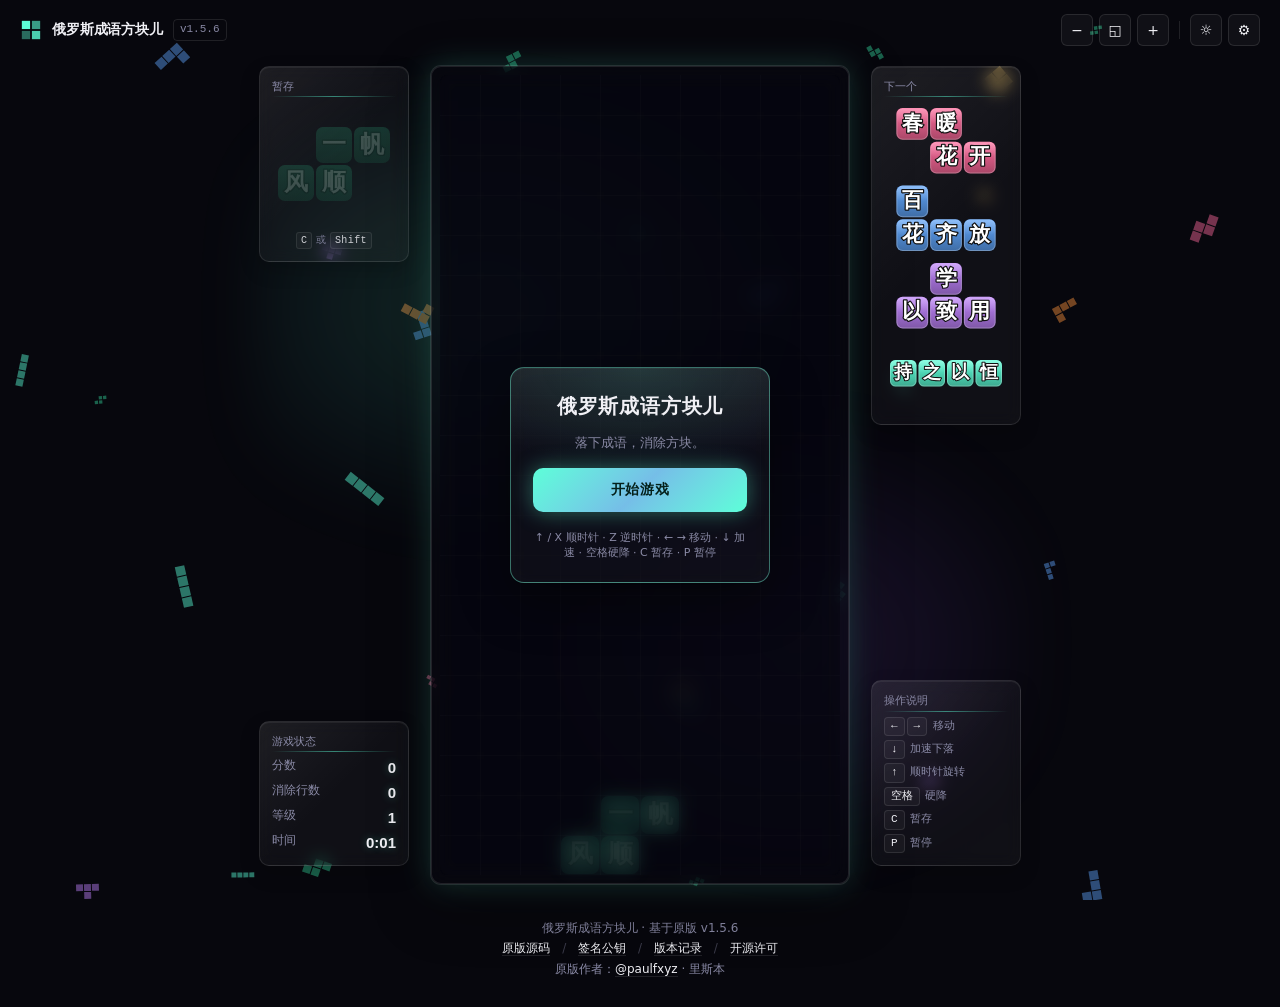
==== commit d9ee8f2a: "Fix mobile settings freeze, audio volumes, board border and reward readability" ====
--- a/public/index.html
+++ b/public/index.html
@@ -168,8 +168,10 @@
 
       <fieldset>
         <legend>声音</legend>
-        <label class="row"><span>音效</span><input type="checkbox" name="sfx" /></label>
-        <label class="row"><span>音乐</span><input type="checkbox" name="music" /></label>
+        <label class="row"><span>背景音乐音量 <output name="musicVolume-out">40%</output></span><input aria-label="背景音乐音量" type="range" name="musicVolume" min="0" max="100" value="40" /></label>
+        <label class="row"><span>游戏音效音量 <output name="sfxVolume-out">75%</output></span><input aria-label="游戏音效音量" type="range" name="sfxVolume" min="0" max="100" value="75" /></label>
+        <label class="row"><span>游戏音效 开 / 关</span><input type="checkbox" name="sfx" /></label>
+        <label class="row"><span>背景音乐 开 / 关</span><input type="checkbox" name="music" /></label>
       </fieldset>
 
       <fieldset>
--- a/public/css/game.css
+++ b/public/css/game.css
@@ -523,7 +523,6 @@
    * via MutationObserver) catches the settings + game-over dialogs. */
   body:has(.overlay:not([hidden]):not([data-mode="pause"])) .mobile-bar,
   body:has(.overlay:not([hidden]):not([data-mode="pause"])) .vpad,
-  body.dialog-open .mobile-bar,
   body.dialog-open .vpad {
     display: none !important;
   }
@@ -831,3 +830,22 @@
   .overlay-card small { font-size: 12px; }
   .dialog-form { padding: 16px; }
 }
+
+/* Keep the physical playfield border outside the canvas bitmap on phones. */
+@media (max-width: 760px) {
+  .game-wrap > .board-frame {
+    width: calc(var(--board-w) + 4px);
+    height: calc(var(--board-h) + 4px);
+    flex: 0 0 auto;
+    align-self: center;
+    justify-self: center;
+    box-sizing: border-box;
+    border: 2px solid #8b9fbd;
+    border-radius: 4px;
+    padding: 0;
+    overflow: hidden;
+  }
+  #settings-dialog { max-height: 65dvh; }
+  #settings-dialog::backdrop { background: rgba(0,0,0,.22); backdrop-filter: none; -webkit-backdrop-filter: none; }
+  .dialog-form input[type="range"] { min-width: 0; max-width: 45%; }
+}
